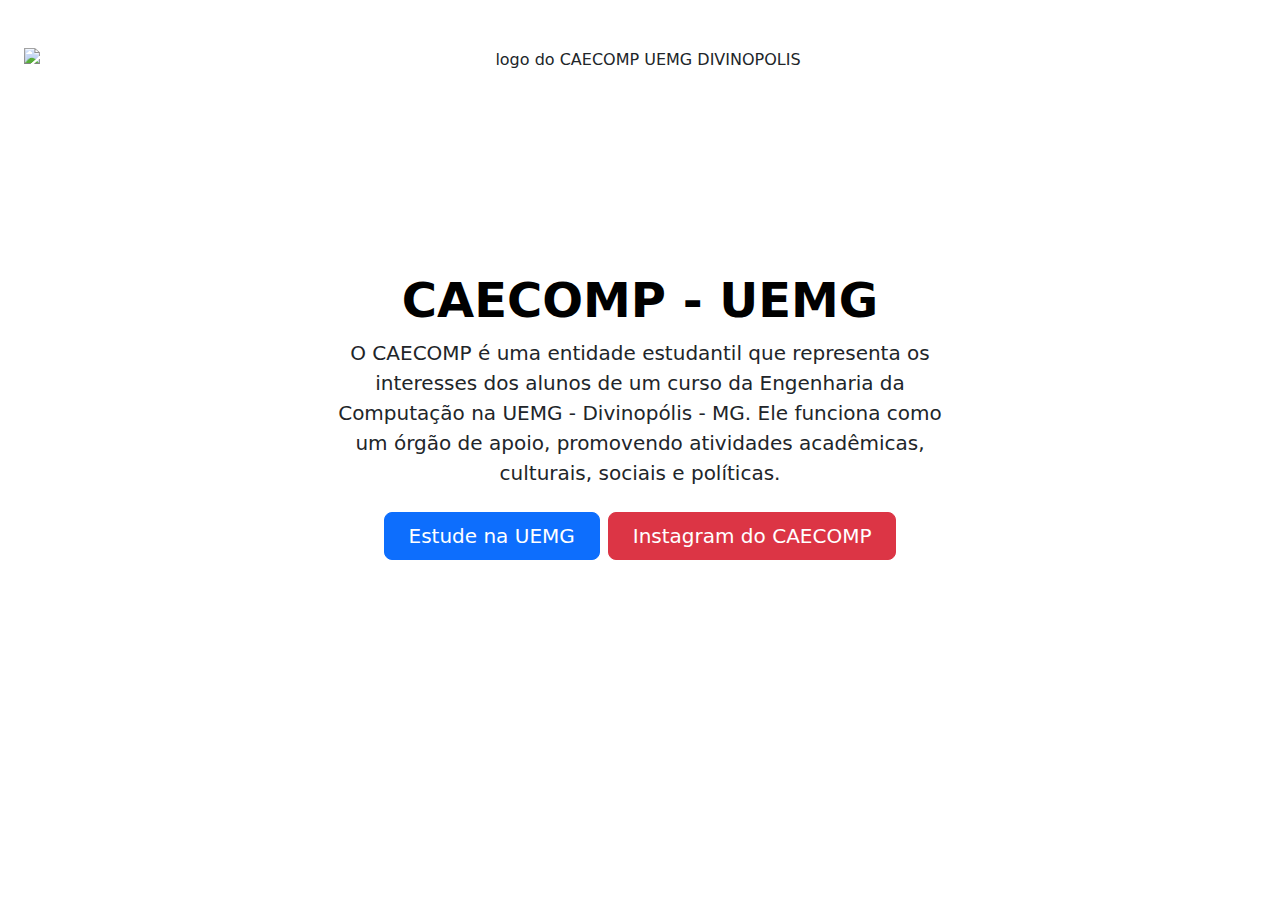
==== index.html @ ae92538a "Update index.html" ====
<!doctype html>
<html lang="pt-BR">
<head>
    <link href="https://cdn.jsdelivr.net/npm/bootstrap@5.3.3/dist/css/bootstrap.min.css" rel="stylesheet" integrity="sha384-QWTKZyjpPEjISv5WaRU9OFeRpok6YctnYmDr5pNlyT2bRjXh0JMhjY6hW+ALEwIH" crossorigin="anonymous">
    <meta charset="UTF-8">
    <meta name="viewport" content="width=device-width, initial-scale=1.0">
    
    <title>CAECOMP &#x265C; Centro Academico de Engenharia da Computação</title>
</head>
<body>

    <main>

        
        <div class="px-4 my-5 text-center">

            <img class="d-block mx-auto mb-4" src="/logo.svg" alt="logo do CAECOMP UEMG DIVINOPOLIS" height="200">

            <h1 class="display-5 fw-bold text-body-emphasis">CAECOMP - UEMG</h1>
            
            <div class="col-lg-6 mx-auto">
              <p class="lead mb-4">O CAECOMP é uma entidade estudantil que representa os interesses dos alunos de um curso da Engenharia da Computação na UEMG - Divinopólis - MG. Ele funciona como um órgão de apoio, promovendo atividades acadêmicas, culturais, sociais e políticas. </p>

              <div class="d-grid gap-2 d-sm-flex justify-content-sm-center">
                
                
                <a type="button" class="btn btn-primary btn-lg px-4 gap-3" href="https://www.uemg.br/graduacao/cursos2/course/engenharia-da-computacao" target="_blank">Estude na UEMG</a>

                <a type="button" class="btn btn-danger btn-lg px-4 gap-3" href="https://www.instagram.com/caecompuemg/" target="_blank">Instagram do CAECOMP</a>
               

              </div>

            </div>
          </div>
        

        
        
    </main>
    
</body>
</html>
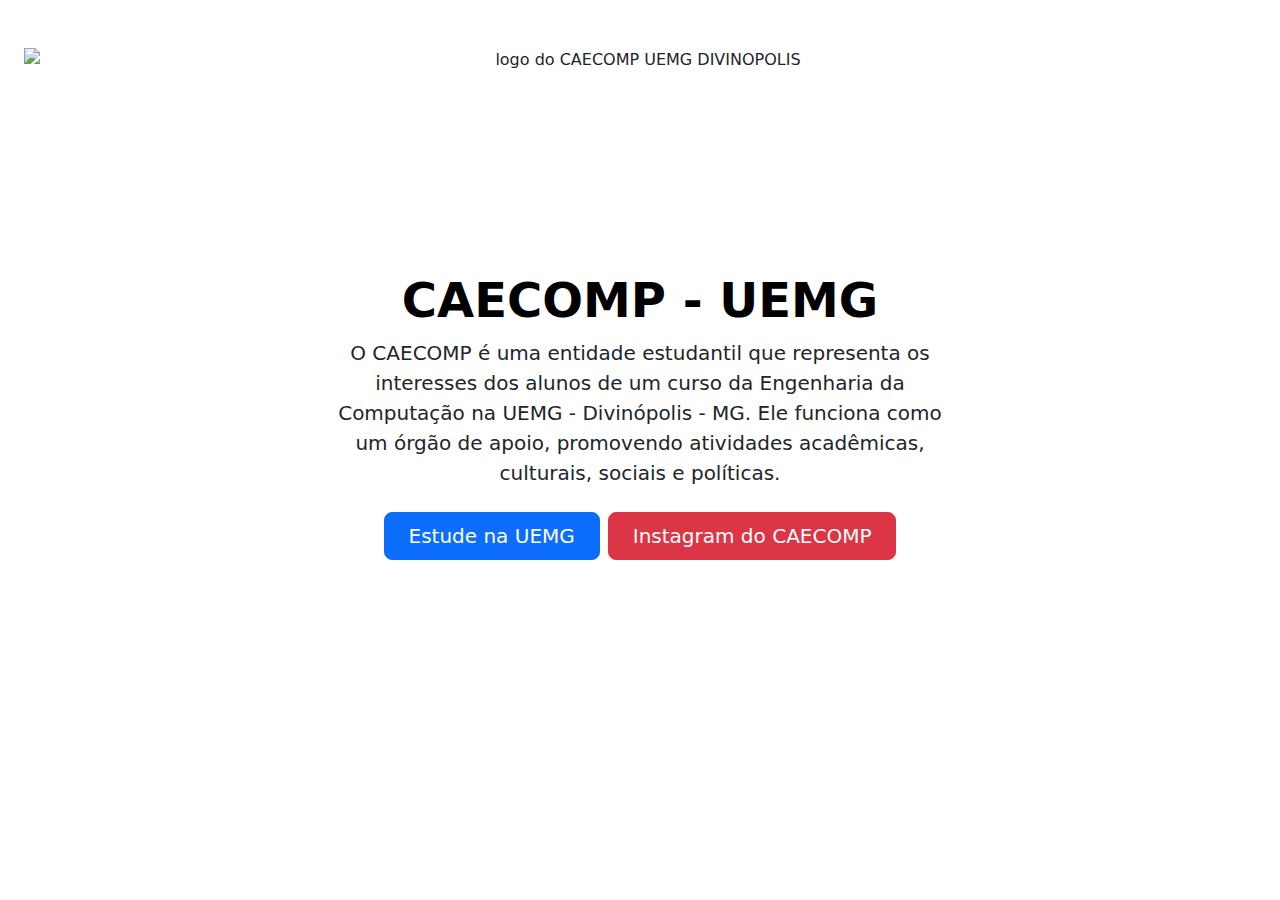
==== commit 52529efa: "Adição do OPENGRAPH" ====
--- a/index.html
+++ b/index.html
@@ -1,43 +1,75 @@
 <!doctype html>
 <html lang="pt-BR">
+
 <head>
+    <!-- BOOTSTRAP -->
     <link href="https://cdn.jsdelivr.net/npm/bootstrap@5.3.3/dist/css/bootstrap.min.css" rel="stylesheet" integrity="sha384-QWTKZyjpPEjISv5WaRU9OFeRpok6YctnYmDr5pNlyT2bRjXh0JMhjY6hW+ALEwIH" crossorigin="anonymous">
+
     <meta charset="UTF-8">
     <meta name="viewport" content="width=device-width, initial-scale=1.0">
-    
-    <title>CAECOMP &#x265C; Centro Academico de Engenharia da Computação</title>
+
+
+    <!-- HTML Meta Tags -->
+    <title>CAECOMP &#x265C; Centro Acadêmico de Engenharia da Computação</title>
+    <meta name="description" content="Entidade estudantil que representa os interesses dos alunos de um curso da Engenharia da Computação na UEMG - Divinópolis - MG. Apoiando, promovendo atividades acadêmicas, culturais, sociais e políticas.">
+
+    <!-- DETALHES DE COMPARTILHAMENTO -->
+    <!-- Facebook Meta Tags -->
+    <meta property="og:url" content="https://caecomp-uemg.vercel.app/">
+    <meta property="og:type" content="website">
+    <meta property="og:title" content="Centro Acadêmico de Engenharia da Computação - UEMG">
+    <meta property="og:description" content="Entidade estudantil que representa os interesses dos alunos de um curso da Engenharia da Computação na UEMG - Divinópolis - MG. Apoiando, promovendo atividades acadêmicas, culturais, sociais e políticas.">
+    <meta property="og:image" content="https://caecomp-uemg.vercel.app/logo.svg">
+
+    <!-- Twitter Meta Tags -->
+    <meta name="twitter:card" content="summary_large_image">
+    <meta property="twitter:domain" content="caecomp-uemg.vercel.app">
+    <meta property="twitter:url" content="https://caecomp-uemg.vercel.app/">
+    <meta name="twitter:title" content="Centro Acadêmico de Engenharia da Computação - UEMG">
+    <meta name="twitter:description" content="Entidade estudantil que representa os interesses dos alunos de um curso da Engenharia da Computação na UEMG - Divinópolis - MG. Apoiando, promovendo atividades acadêmicas, culturais, sociais e políticas.">
+    <meta name="twitter:image" content="https://caecomp-uemg.vercel.app/logo.svg">
+    <!-- DETALHES DE COMPARTILHAMENTO -->
+
+
 </head>
+
 <body>
 
     <main>
 
-        
+
         <div class="px-4 my-5 text-center">
 
-            <img class="d-block mx-auto mb-4" src="/logo.svg" alt="logo do CAECOMP UEMG DIVINOPOLIS" height="200">
+            <img class="d-block mx-auto mb-4" src="https://caecomp-uemg.vercel.app/logo.svg" alt="logo do CAECOMP UEMG DIVINOPOLIS" height="200">
 
             <h1 class="display-5 fw-bold text-body-emphasis">CAECOMP - UEMG</h1>
-            
+
             <div class="col-lg-6 mx-auto">
-              <p class="lead mb-4">O CAECOMP é uma entidade estudantil que representa os interesses dos alunos de um curso da Engenharia da Computação na UEMG - Divinopólis - MG. Ele funciona como um órgão de apoio, promovendo atividades acadêmicas, culturais, sociais e políticas. </p>
+                <p class="lead mb-4">O CAECOMP é uma entidade estudantil que representa os interesses dos alunos de um
+                    curso da Engenharia da Computação na UEMG - Divinópolis - MG. Ele funciona como um órgão de apoio,
+                    promovendo atividades acadêmicas, culturais, sociais e políticas.</p>
 
-              <div class="d-grid gap-2 d-sm-flex justify-content-sm-center">
-                
-                
-                <a type="button" class="btn btn-primary btn-lg px-4 gap-3" href="https://www.uemg.br/graduacao/cursos2/course/engenharia-da-computacao" target="_blank">Estude na UEMG</a>
+                <div class="d-grid gap-2 d-sm-flex justify-content-sm-center">
 
-                <a type="button" class="btn btn-danger btn-lg px-4 gap-3" href="https://www.instagram.com/caecompuemg/" target="_blank">Instagram do CAECOMP</a>
-               
 
-              </div>
+                    <a type="button" class="btn btn-primary btn-lg px-4 gap-3"
+                        href="https://www.uemg.br/graduacao/cursos2/course/engenharia-da-computacao"
+                        target="_blank">Estude na UEMG</a>
+
+                    <a type="button" class="btn btn-danger btn-lg px-4 gap-3"
+                        href="https://www.instagram.com/caecompuemg/" target="_blank">Instagram do CAECOMP</a>
+
+
+                </div>
 
             </div>
-          </div>
-        
+        </div>
 
-        
-        
+
+
+
     </main>
-    
+
 </body>
+
 </html>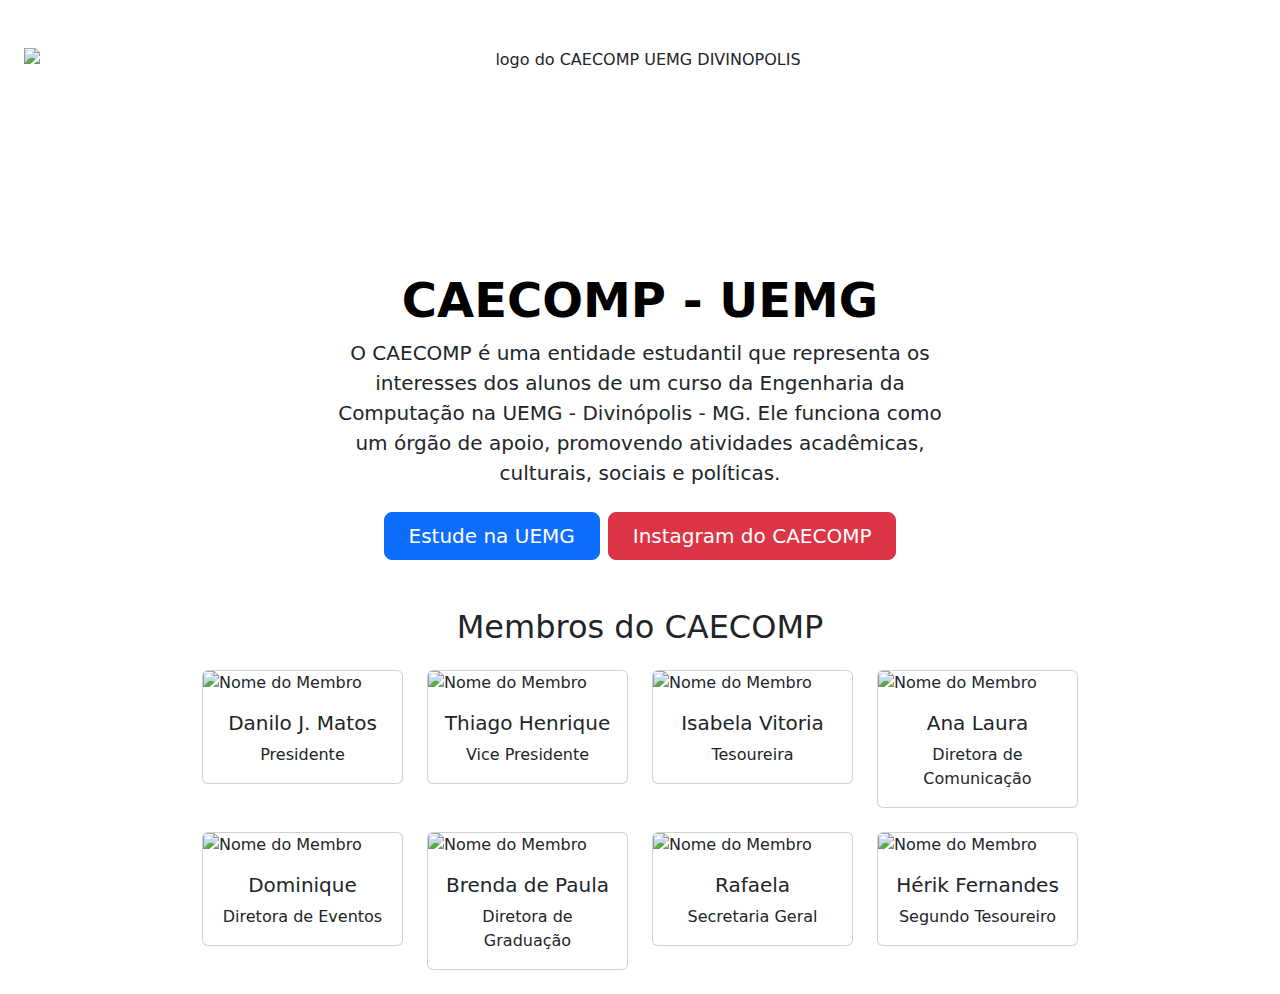
==== commit 44af1311: "update cargos" ====
--- a/index.html
+++ b/index.html
@@ -19,7 +19,7 @@
     <meta property="og:type" content="website">
     <meta property="og:title" content="Centro Acadêmico de Engenharia da Computação - UEMG">
     <meta property="og:description" content="Entidade estudantil que representa os interesses dos alunos de um curso da Engenharia da Computação na UEMG - Divinópolis - MG. Apoiando, promovendo atividades acadêmicas, culturais, sociais e políticas.">
-    <meta property="og:image" content="https://caecomp-uemg.vercel.app/logo.svg">
+    <meta property="og:image" content="https://caecomp-uemg.vercel.app/capa-caecomp.png">
 
     <!-- Twitter Meta Tags -->
     <meta name="twitter:card" content="summary_large_image">
@@ -27,7 +27,7 @@
     <meta property="twitter:url" content="https://caecomp-uemg.vercel.app/">
     <meta name="twitter:title" content="Centro Acadêmico de Engenharia da Computação - UEMG">
     <meta name="twitter:description" content="Entidade estudantil que representa os interesses dos alunos de um curso da Engenharia da Computação na UEMG - Divinópolis - MG. Apoiando, promovendo atividades acadêmicas, culturais, sociais e políticas.">
-    <meta name="twitter:image" content="https://caecomp-uemg.vercel.app/logo.svg">
+    <meta name="twitter:image" content="https://caecomp-uemg.vercel.app/capa-caecomp.png">
     <!-- DETALHES DE COMPARTILHAMENTO -->
 
 
@@ -40,7 +40,7 @@
 
         <div class="px-4 my-5 text-center">
 
-            <img class="d-block mx-auto mb-4" src="https://caecomp-uemg.vercel.app/logo.svg" alt="logo do CAECOMP UEMG DIVINOPOLIS" height="200">
+            <img class="d-block mx-auto mb-4" src="https://caecomp-uemg.vercel.app/logo-caecomp.svg" alt="logo do CAECOMP UEMG DIVINOPOLIS" height="200">
 
             <h1 class="display-5 fw-bold text-body-emphasis">CAECOMP - UEMG</h1>
 
@@ -68,6 +68,113 @@
 
 
 
+        <div class="container-sm mt-4" style="max-width: 900px;">
+            <h2 class="text-center mb-4">Membros do CAECOMP</h2>
+            <div class="row">
+
+              <!-- Card 1 -->
+              <div class="col-6 col-sm-6 col-md-3 mb-4">
+                <div class="card">
+                  <img src="https://media.licdn.com/dms/image/v2/D4D03AQH-S8QEaX2y1g/profile-displayphoto-shrink_200_200/profile-displayphoto-shrink_200_200/0/1727432524709?e=1733961600&v=beta&t=lIL_8CLACxk3hi-I7RfabXLP8IPBswL84F1_BBLj-RY" class="card-img-top" alt="Nome do Membro">
+                  <div class="card-body text-center">
+                    <h5 class="card-title">Danilo J. Matos</h5>
+                    <p class="card-text">Presidente</p>
+                  </div>
+                </div>
+              </div>
+          
+              <!-- Card 2 -->
+              <div class="col-6 col-sm-6 col-md-3 mb-4">
+                <div class="card">
+                  <img src="https://via.placeholder.com/150" class="card-img-top" alt="Nome do Membro">
+                  <div class="card-body text-center">
+                    <h5 class="card-title">Thiago Henrique</h5>
+                    <p class="card-text">Vice Presidente</p>
+                  </div>
+                </div>
+              </div>
+          
+              <!-- Card 3 -->
+              <div class="col-6 col-sm-6 col-md-3 mb-4">
+                <div class="card">
+                  <img src="https://via.placeholder.com/150" class="card-img-top" alt="Nome do Membro">
+                  <div class="card-body text-center">
+                    <h5 class="card-title">Isabela Vitoria</h5>
+                    <p class="card-text">Tesoureira</p>
+                  </div>
+                </div>
+              </div>
+
+              <!-- Card 4 -->
+              <div class="col-6 col-sm-6 col-md-3 mb-4">
+                <div class="card">
+                  <img src="https://via.placeholder.com/150" class="card-img-top" alt="Nome do Membro">
+                  <div class="card-body text-center">
+                    <h5 class="card-title">Ana Laura</h5>
+                    <p class="card-text">Diretora de Comunicação</p>
+                  </div>
+                </div>
+              </div>
+
+              <!-- Card 5 -->
+              <div class="col-6 col-sm-6 col-md-3 mb-4">
+                <div class="card">
+                  <img src="https://via.placeholder.com/150" class="card-img-top" alt="Nome do Membro">
+                  <div class="card-body text-center">
+                    <h5 class="card-title">Dominique</h5>
+                    <p class="card-text">Diretora de Eventos</p>
+                  </div>
+                </div>
+              </div>
+
+              <!-- Card 6 -->
+              <div class="col-6 col-sm-6 col-md-3 mb-4">
+                <div class="card">
+                  <img src="https://via.placeholder.com/150" class="card-img-top" alt="Nome do Membro">
+                  <div class="card-body text-center">
+                    <h5 class="card-title">Brenda de Paula</h5>
+                    <p class="card-text">Diretora de Graduação</p>
+                  </div>
+                </div>
+              </div>
+
+              <!-- Card 7 -->
+              <div class="col-6 col-sm-6 col-md-3 mb-4">
+                <div class="card">
+                  <img src="https://via.placeholder.com/150" class="card-img-top" alt="Nome do Membro">
+                  <div class="card-body text-center">
+                    <h5 class="card-title">Rafaela </h5>
+                    <p class="card-text">Secretaria Geral</p>
+                  </div>
+                </div>
+              </div>
+
+              <!-- Card 8 -->
+              <div class="col-6 col-sm-6 col-md-3 mb-4">
+                <div class="card">
+                  <img src="https://via.placeholder.com/150" class="card-img-top" alt="Nome do Membro">
+                  <div class="card-body text-center">
+                    <h5 class="card-title">Hérik Fernandes</h5>
+                    <p class="card-text">Segundo Tesoureiro</p>
+                  </div>
+                </div>
+              </div>
+
+              
+          
+            </div>
+          </div>
+          
+          
+
+    
+  </div>
+</div>
+
+
+
+
+
     </main>
 
 </body>
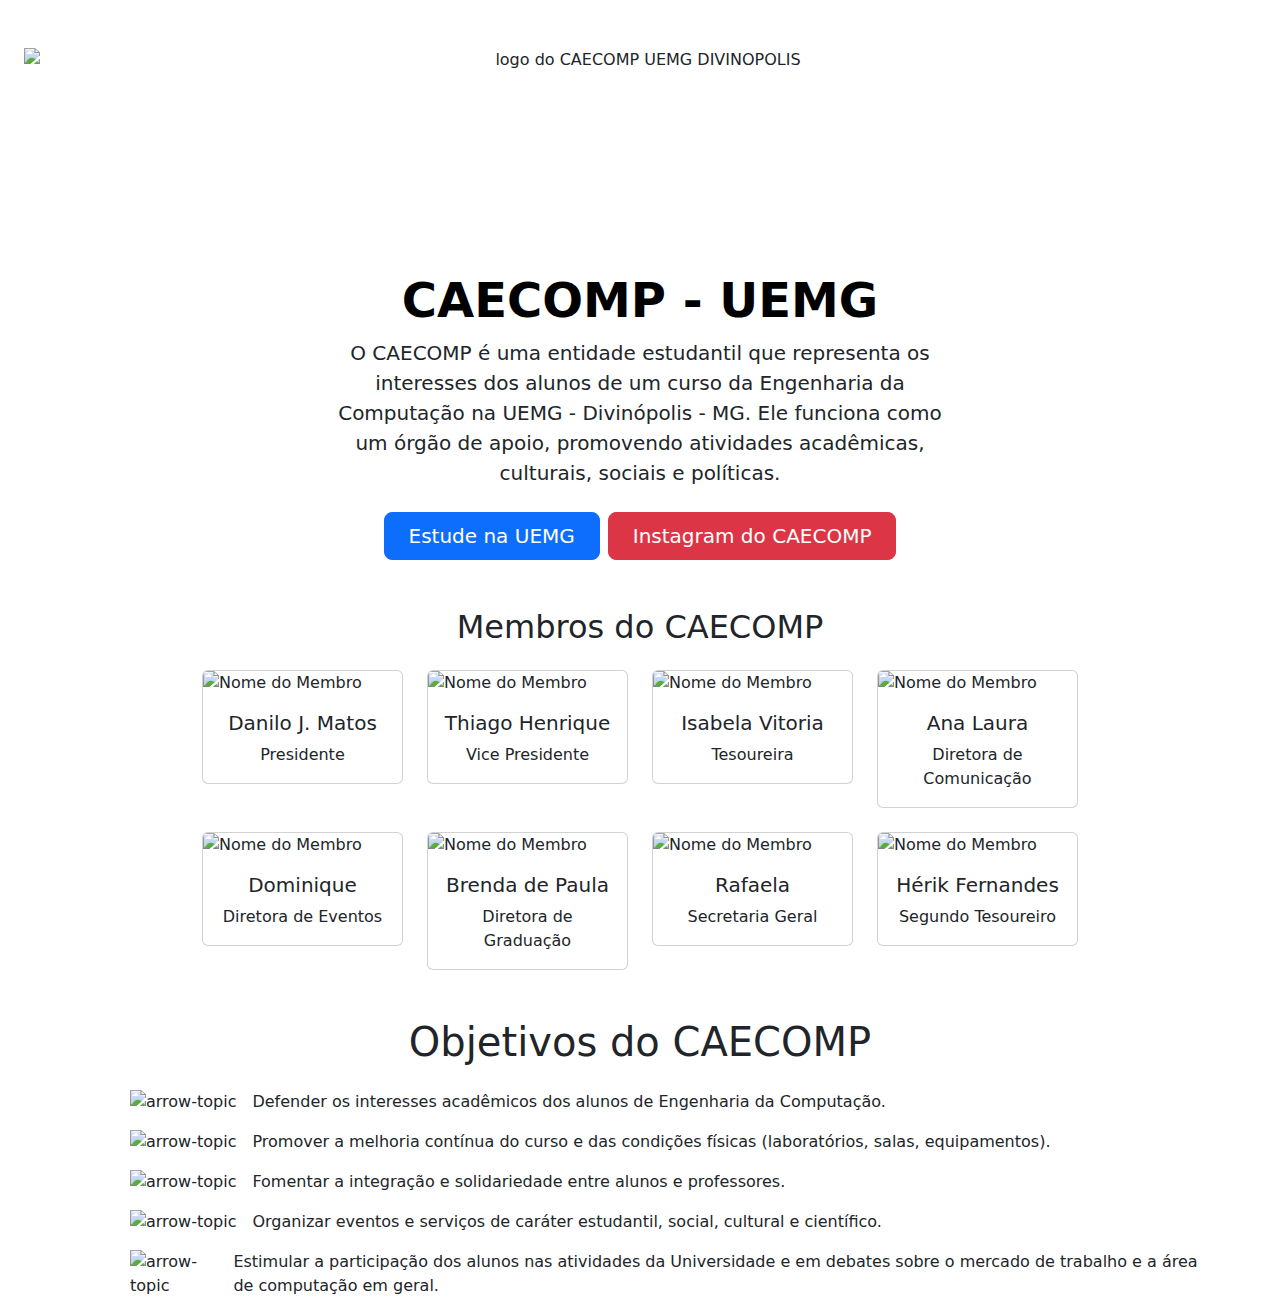
==== commit 1c8e716a: "Update index.html" ====
--- a/index.html
+++ b/index.html
@@ -19,7 +19,7 @@
     <meta property="og:type" content="website">
     <meta property="og:title" content="Centro Acadêmico de Engenharia da Computação - UEMG">
     <meta property="og:description" content="Entidade estudantil que representa os interesses dos alunos de um curso da Engenharia da Computação na UEMG - Divinópolis - MG. Apoiando, promovendo atividades acadêmicas, culturais, sociais e políticas.">
-    <meta property="og:image" content="https://caecomp-uemg.vercel.app/capa-caecomp.png">
+    <meta property="og:image" content="https://caecomp-uemg.vercel.app/images/capa-caecomp.png">
 
     <!-- Twitter Meta Tags -->
     <meta name="twitter:card" content="summary_large_image">
@@ -27,7 +27,7 @@
     <meta property="twitter:url" content="https://caecomp-uemg.vercel.app/">
     <meta name="twitter:title" content="Centro Acadêmico de Engenharia da Computação - UEMG">
     <meta name="twitter:description" content="Entidade estudantil que representa os interesses dos alunos de um curso da Engenharia da Computação na UEMG - Divinópolis - MG. Apoiando, promovendo atividades acadêmicas, culturais, sociais e políticas.">
-    <meta name="twitter:image" content="https://caecomp-uemg.vercel.app/capa-caecomp.png">
+    <meta name="twitter:image" content="https://caecomp-uemg.vercel.app/images/capa-caecomp.png">
     <!-- DETALHES DE COMPARTILHAMENTO -->
 
 
@@ -37,10 +37,13 @@
 
     <main>
 
+                <!-- DANILO -->
+
+
 
         <div class="px-4 my-5 text-center">
 
-            <img class="d-block mx-auto mb-4" src="https://caecomp-uemg.vercel.app/logo-caecomp.svg" alt="logo do CAECOMP UEMG DIVINOPOLIS" height="200">
+            <img class="d-block mx-auto mb-4" src="https://caecomp-uemg.vercel.app/images/logo-caecomp.svg" alt="logo do CAECOMP UEMG DIVINOPOLIS" height="200">
 
             <h1 class="display-5 fw-bold text-body-emphasis">CAECOMP - UEMG</h1>
 
@@ -164,14 +167,48 @@
           
             </div>
           </div>
-          
-          
-
-    
-  </div>
-</div>
-
-
+
+          
+          
+
+
+          <!-- ISABELA -->
+
+          <div class="container-sm mt-4">
+            <h1 class="text-center">Objetivos do CAECOMP</h1>
+
+            <div class="d-flex flex-column mt-4 ms-5">
+
+              <div class="topic d-flex align-items-center justify-content-left mb-3">
+                <img src="images/arrow-icon.svg" alt="arrow-topic">
+                <p class="mb-0 ms-3">Defender os interesses acadêmicos dos alunos de Engenharia da Computação.</p>
+              </div>
+
+              <div class="topic d-flex align-items-center justify-content-left mb-3">
+                <img src="images/arrow-icon.svg" alt="arrow-topic">
+                <p class="mb-0 ms-3">Promover a melhoria contínua do curso e das condições físicas (laboratórios, salas, equipamentos).</p>
+              </div>
+
+              <div class="topic d-flex align-items-center justify-content-left mb-3">
+                <img src="images/arrow-icon.svg" alt="arrow-topic">
+                <p class="mb-0 ms-3">Fomentar a integração e solidariedade entre alunos e professores.</p>
+              </div>
+
+              <div class="topic d-flex align-items-center justify-content-left mb-3">
+                <img src="images/arrow-icon.svg" alt="arrow-topic">
+                <p class="mb-0 ms-3">Organizar eventos e serviços de caráter estudantil, social, cultural e científico.</p>
+              </div>
+
+              <div class="topic d-flex align-items-center justify-content-left">
+                <img src="images/arrow-icon.svg " alt="arrow-topic">
+                <p class="mb-0 ms-3">Estimular a participação dos alunos nas atividades da Universidade e em debates sobre o mercado de trabalho e a área de computação em geral.</p>
+              </div>
+
+                
+            </div>
+
+
+          </div>
 
 
 
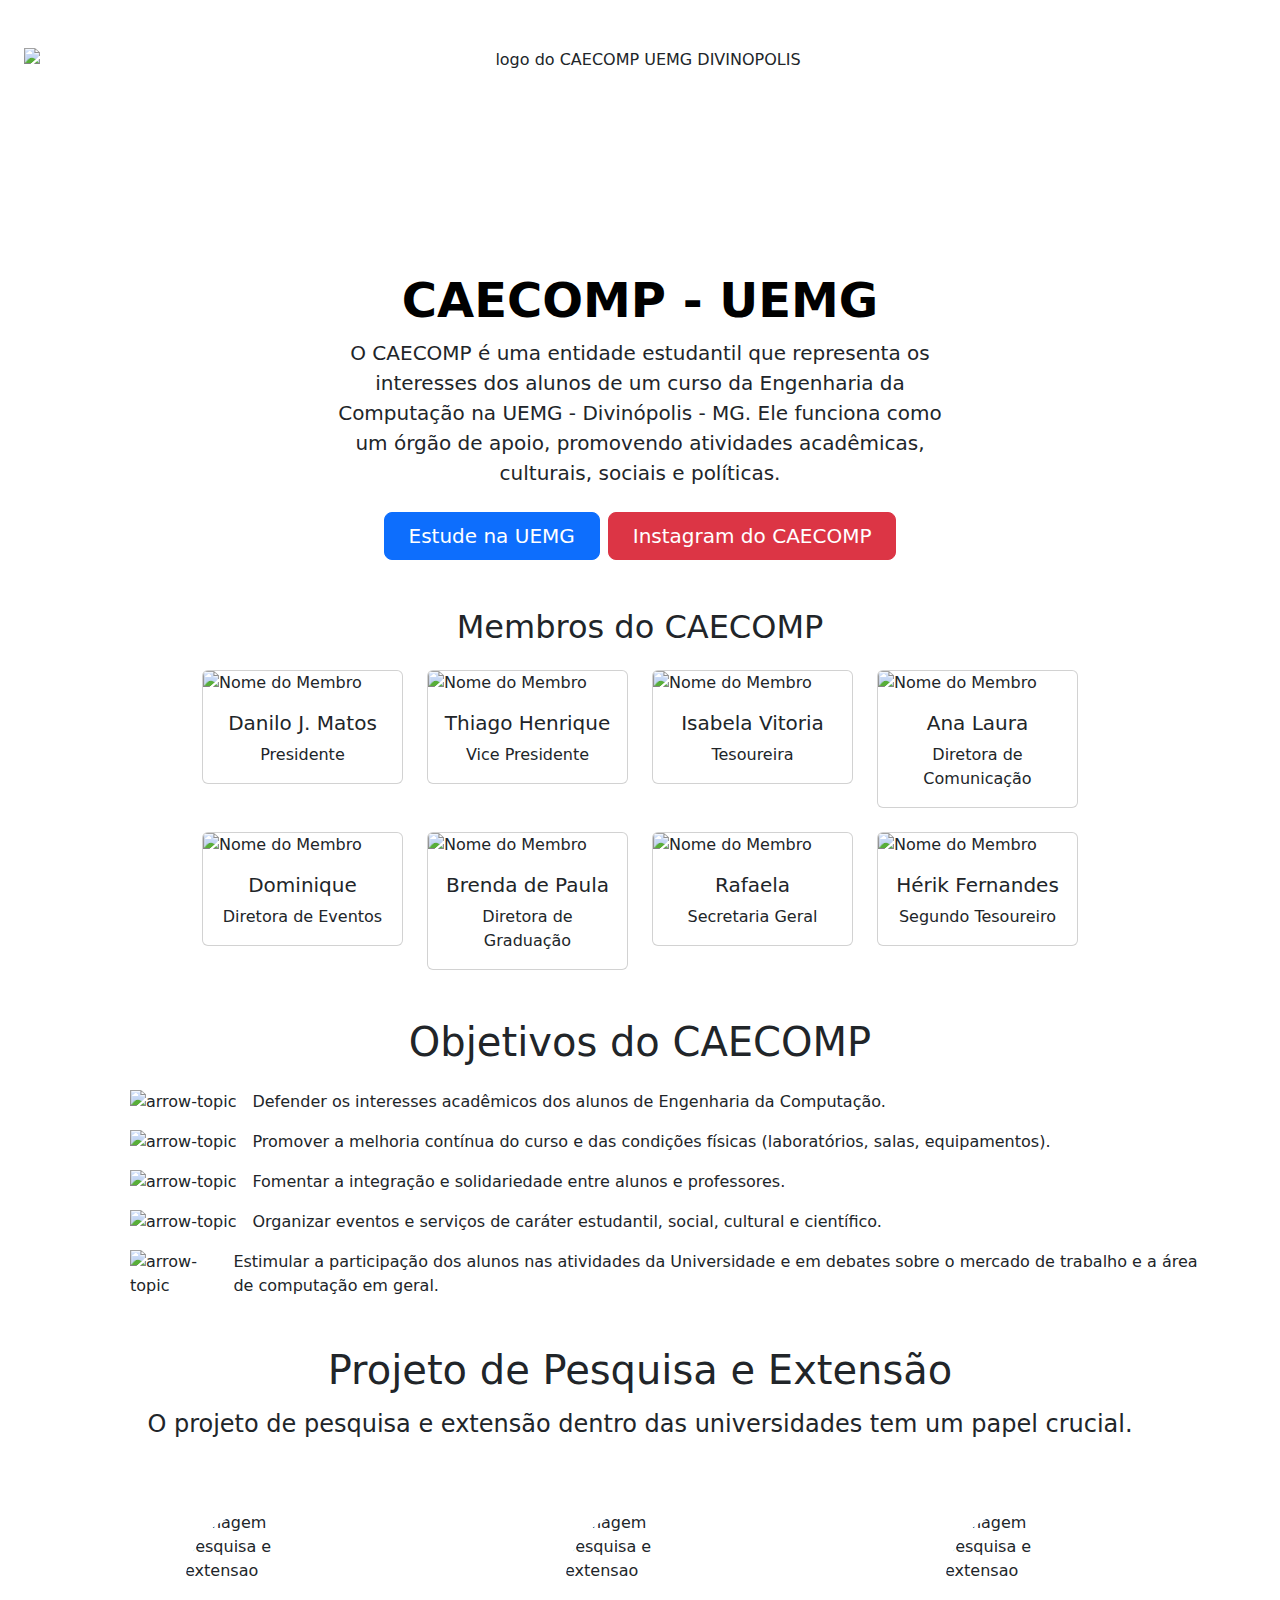
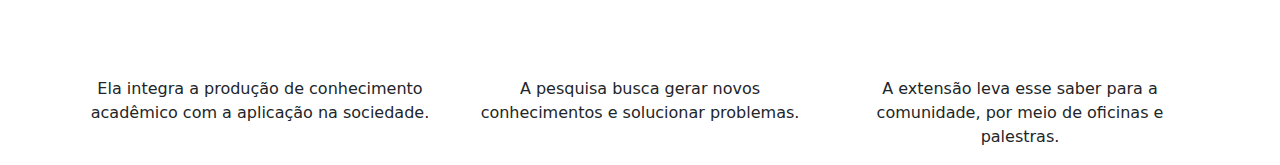
==== commit 63246adb: "Adicionada secao de projeto de pesquisa" ====
--- a/index.html
+++ b/index.html
@@ -174,7 +174,7 @@
 
           <!-- ISABELA -->
 
-          <div class="container-sm mt-4">
+          <div class="container-sm mt-4 objectives">
             <h1 class="text-center">Objetivos do CAECOMP</h1>
 
             <div class="d-flex flex-column mt-4 ms-5">
@@ -207,9 +207,39 @@
                 
             </div>
 
-
           </div>
 
+          <div class="container-sm mt-5">
+            <h1 class="text-center">Projeto de Pesquisa e Extensão</h1>
+            <h2 class="text-center fs-4 fw-normal mt-3">O projeto de pesquisa e extensão dentro das universidades tem um papel crucial.</h2>
+
+            <div class="row mt-4">
+              <!-- card 1 -->
+              <div class="col-12 col-sm-12 col-md-4 mt-5">
+                <div class="card-pesquisa d-flex flex-column align-items-center">
+                  <img src="https://via.placeholder.com/150" class="rounded-circle" style="width: 150px; height: 150px;" alt="imagem pesquisa e extensao">
+                  <p class="text-center mt-3">Ela integra a produção de conhecimento acadêmico com a aplicação na sociedade.</p>
+                </div>
+              </div>
+              <!-- card 2 -->
+              <div class="col-12 col-sm-12 col-md-4 mt-5">
+                <div class="card-pesquisa d-flex flex-column align-items-center">
+                  <img src="https://via.placeholder.com/150" class="rounded-circle" style="width: 150px; height: 150px;" alt="imagem pesquisa e extensao">
+                  <p class="text-center mt-3">A pesquisa busca gerar novos conhecimentos e solucionar problemas.</p>
+                </div>
+              </div>
+              <!-- card 3 -->
+              <div class="col-12 col-sm-12 col-md-4 mt-5">
+                <div class="card-pesquisa d-flex flex-column align-items-center">
+                  <img src="https://via.placeholder.com/150" class="rounded-circle" style="width: 150px; height: 150px;" alt="imagem pesquisa e extensao">
+                  <p class="text-center mt-3">A extensão leva esse saber para a comunidade, por meio de oficinas e palestras.</p>
+                </div>
+              </div>
+              
+            </div>
+            
+          </div>
+
 
 
     </main>
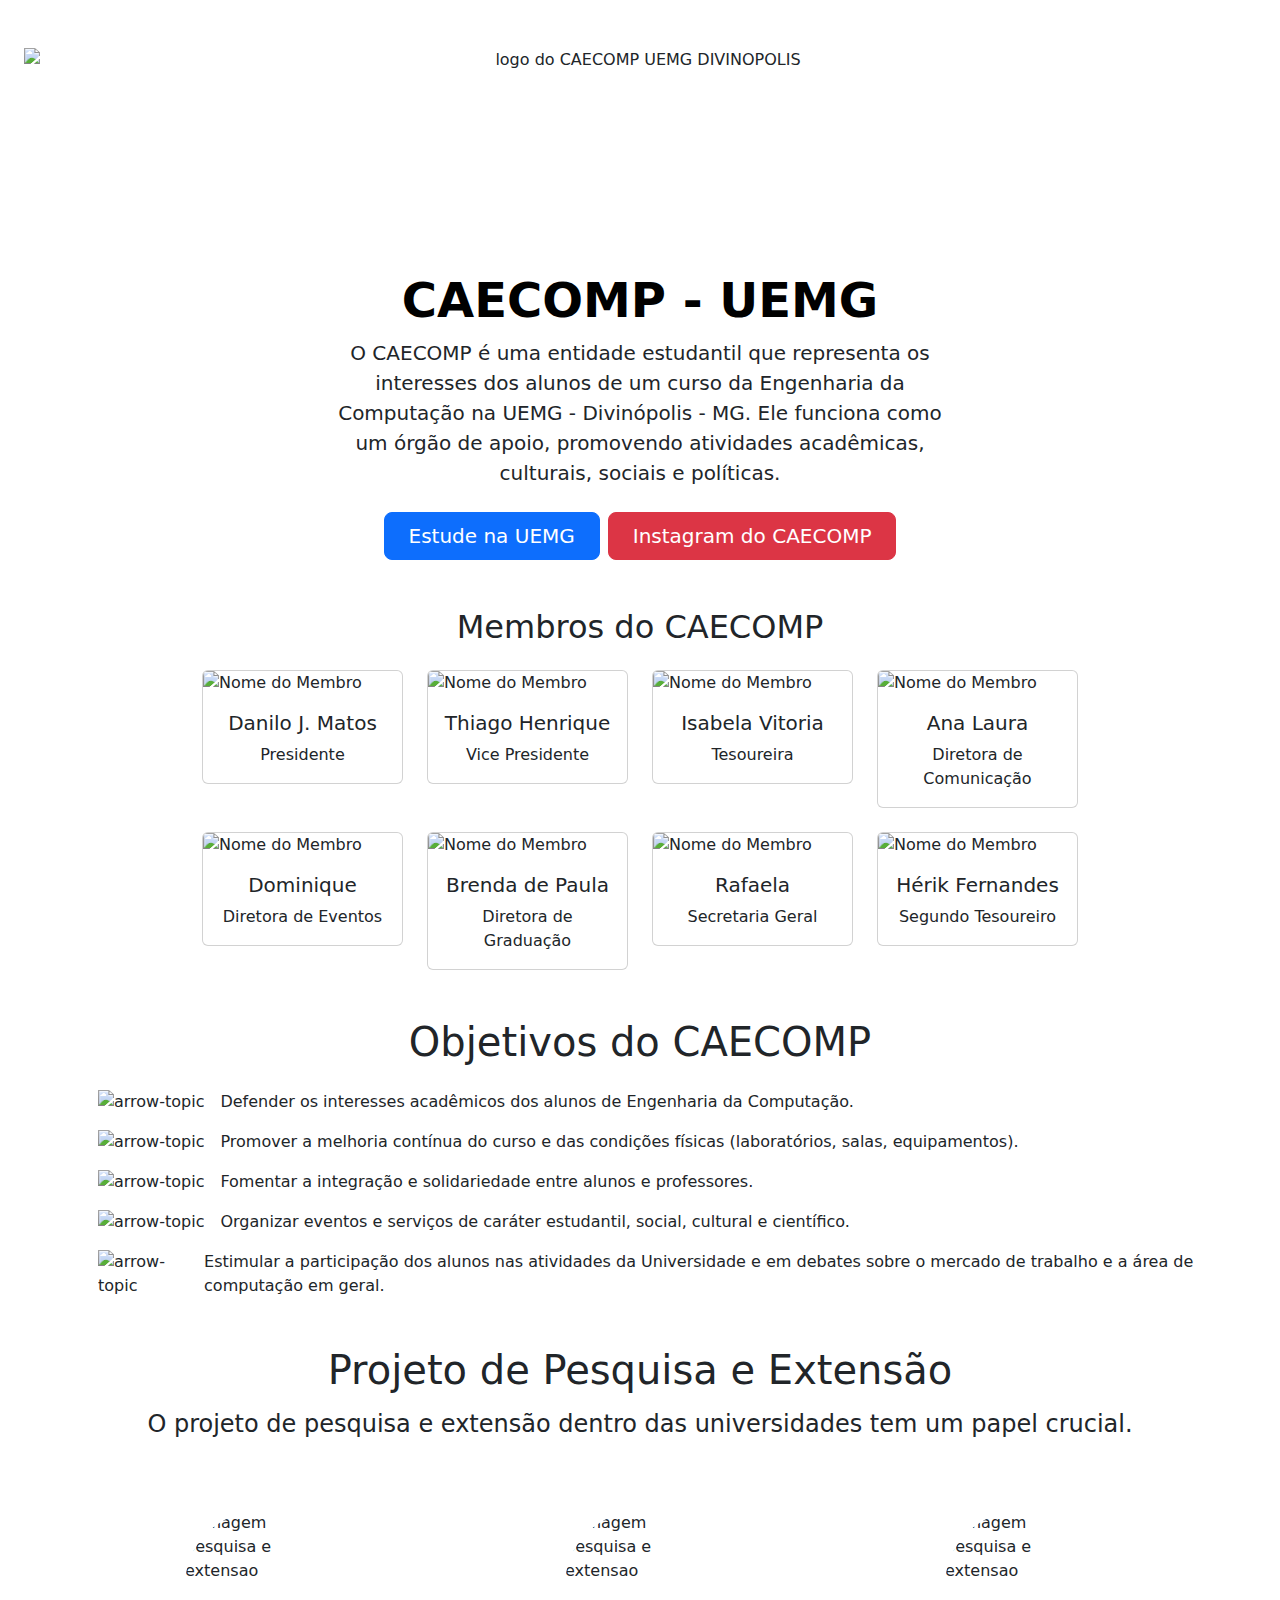
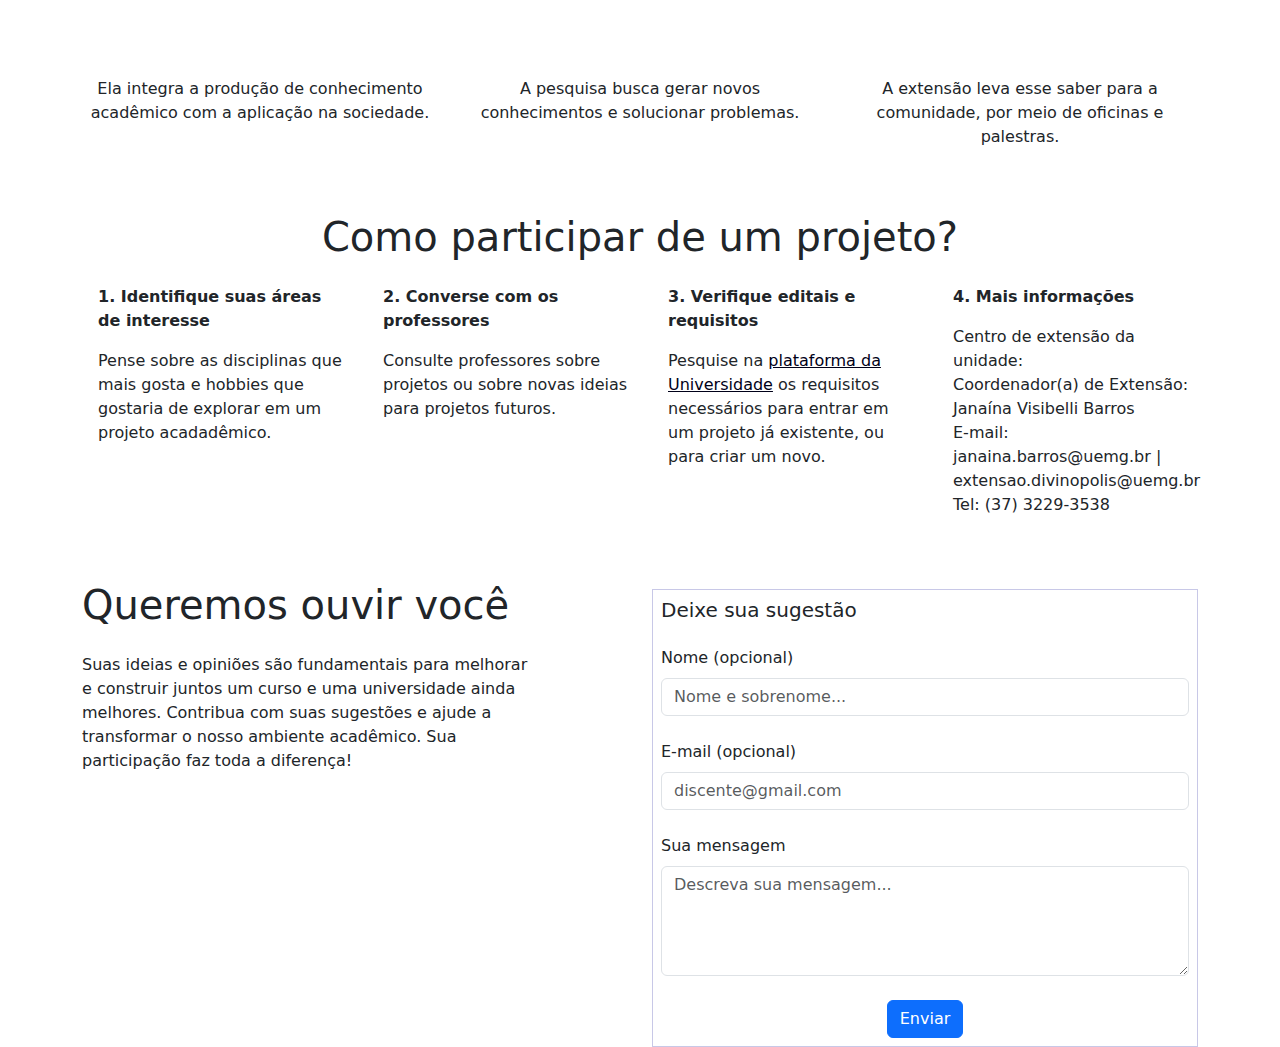
==== commit 5c24083e: "Adiciona formulário para sugestões" ====
--- a/index.html
+++ b/index.html
@@ -78,7 +78,7 @@
               <!-- Card 1 -->
               <div class="col-6 col-sm-6 col-md-3 mb-4">
                 <div class="card">
-                  <img src="https://media.licdn.com/dms/image/v2/D4D03AQH-S8QEaX2y1g/profile-displayphoto-shrink_200_200/profile-displayphoto-shrink_200_200/0/1727432524709?e=1733961600&v=beta&t=lIL_8CLACxk3hi-I7RfabXLP8IPBswL84F1_BBLj-RY" class="card-img-top" alt="Nome do Membro">
+                  <img src="https://via.placeholder.com/150" class="card-img-top" alt="Nome do Membro">
                   <div class="card-body text-center">
                     <h5 class="card-title">Danilo J. Matos</h5>
                     <p class="card-text">Presidente</p>
@@ -177,7 +177,7 @@
           <div class="container-sm mt-4 objectives">
             <h1 class="text-center">Objetivos do CAECOMP</h1>
 
-            <div class="d-flex flex-column mt-4 ms-5">
+            <div class="d-flex flex-column mt-4 ms-3">
 
               <div class="topic d-flex align-items-center justify-content-left mb-3">
                 <img src="images/arrow-icon.svg" alt="arrow-topic">
@@ -240,6 +240,82 @@
             
           </div>
 
+          <div class="container-sm mt-5">
+            <h1 class="text-center">Como participar de um projeto?</h1>
+
+            <div class="row mt-4">
+              <div class="col-12 col-sm-12 col-md-3">
+                <div class="card-participar d-flex flex-column justify-content-sm-center">
+                    <p class="ms-3 fw-bold left">1. Identifique suas áreas de interesse</p>
+                    <p class="ms-3 left">Pense sobre as disciplinas que mais gosta e hobbies que gostaria de explorar em um projeto acadadêmico.</p>
+                </div>
+              </div>
+
+
+                 <div class="col-12 col-sm-12 col-md-3">
+                    <div class="card-participar d-flex flex-column justify-content-sm-center">
+                        <p class="ms-3 fw-bold left">2. Converse com os professores</p>
+                        <p class="ms-3 left">Consulte professores sobre projetos ou sobre novas ideias para projetos futuros.</p>
+                    </div>
+                </div>
+
+                <div class="col-12 col-sm-12 col-md-3">
+                    <div class="card-participar d-flex flex-column justify-content-sm-center">
+                        <p class="ms-3 fw-bold left">3. Verifique editais e requisitos</p>
+                        <p class="ms-3 left">Pesquise na <a href="https://www.uemg.br/divinopolis" target="_blank" style="color: #000018;">plataforma da Universidade</a> os requisitos necessários para entrar em um projeto já existente, ou para criar um novo.</p>
+                    </div>
+                </div>
+
+                <div class="col-12 col-sm-12 col-md-3">
+                    <div class="card-participar d-flex flex-column justify-content-sm-center">
+                        <p class="ms-3 fw-bold left">4. Mais informações</p>
+                        <p class="ms-3 left">Centro de extensão da unidade: <br>
+                            Coordenador(a) de Extensão: Janaína Visibelli Barros <br>
+                            E-mail: janaina.barros@uemg.br | extensao.divinopolis@uemg.br<br>
+                            Tel: (37) 3229-3538
+                        </p>
+                    </div>
+                </div>
+              
+            </div> 
+
+          </div>
+
+          <div class="container-sm mt-5">
+            <div class="row">
+
+              <!-- text-part -->
+              <div class="col-12 col-md-6 col-sm-12">
+                <h1>Queremos ouvir você</h1>
+                <p class="mt-4" style="max-width: 450px;">Suas ideias e opiniões são fundamentais para melhorar e construir juntos um curso e uma universidade ainda melhores. Contribua com suas sugestões e ajude a transformar o nosso ambiente acadêmico. Sua participação faz toda a diferença!</p>
+              </div>
+
+              <!--form-part -->
+              <div class="col-12 col-md-6 col-sm-12">
+                <form style="border: solid 1px rgba(3, 3, 145, 0.219);" class="p-2 mt-2">
+                  <h5 class="mb-4">Deixe sua sugestão</h5>
+                  <div class="mb-4">
+                    <label for="nome" class="form-label">Nome (opcional)</label>
+                    <input type="text" class="form-control" id="nome" placeholder="Nome e sobrenome..." autocomplete="off">
+                  </div>
+              
+                  <div class="mb-4">
+                    <label for="email" class="form-label">E-mail (opcional)</label>
+                    <input type="email" class="form-control" id="email" placeholder="discente@gmail.com" autocomplete="off" >
+                  </div>
+              
+                  <div class="mb-4">
+                    <label class="form-label" for="message">Sua mensagem</label>
+                    <textarea class="form-control" id="message" rows="4" placeholder="Descreva sua mensagem..." autocomplete="off" ></textarea>
+                  </div>
+              
+                  <button type="submit" class="btn btn-primary d-flex align-items-center mx-auto"><span>Enviar</span></button>
+                </form>
+              </div>
+              
+            </div>           
+          </div>
+
 
 
     </main>
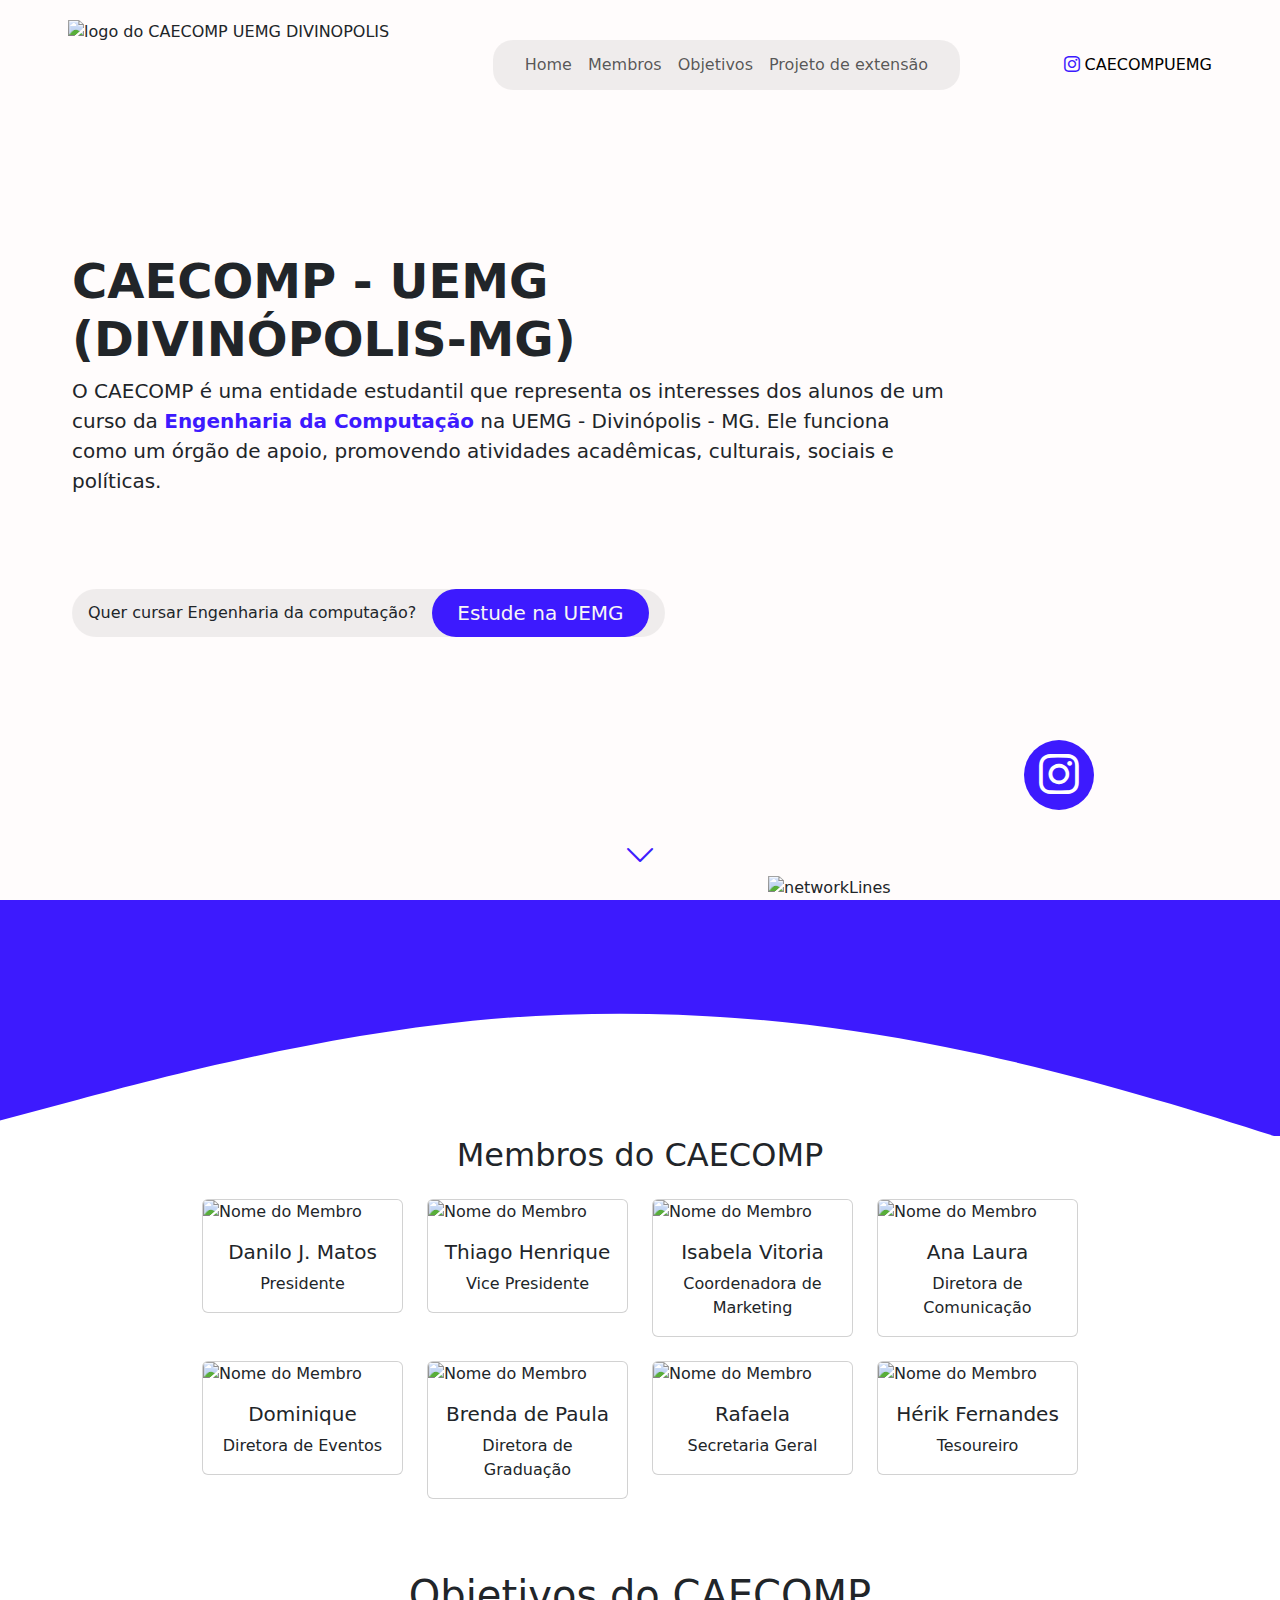
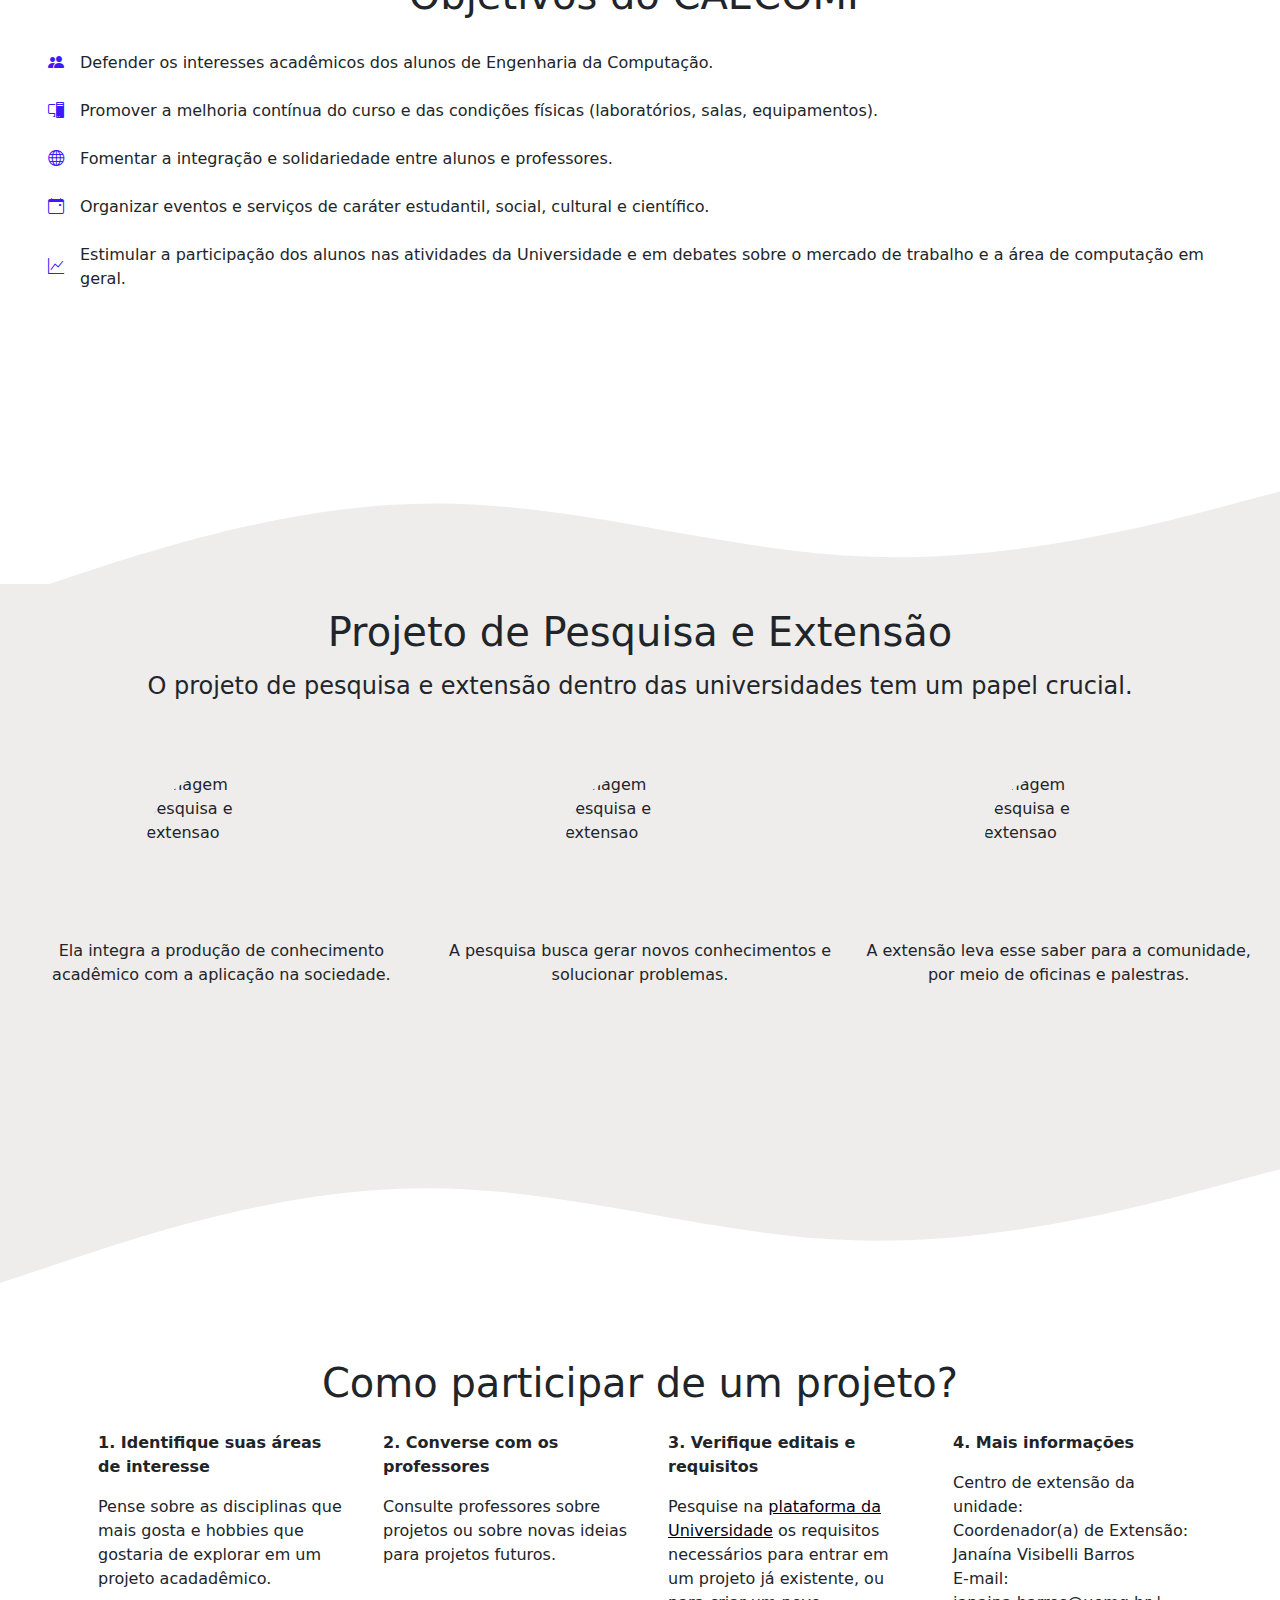
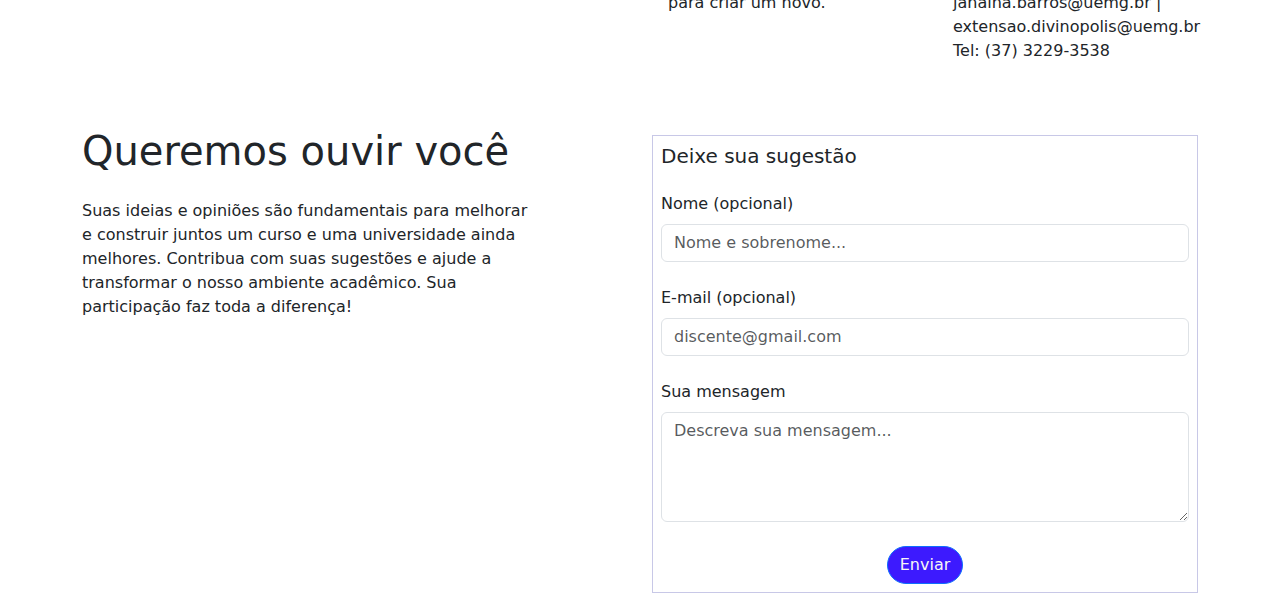
==== commit 7f4d4e66: "update desing home, membros, objetivos, projeto de pesquisa" ====
--- a/index.html
+++ b/index.html
@@ -4,6 +4,8 @@
 <head>
     <!-- BOOTSTRAP -->
     <link href="https://cdn.jsdelivr.net/npm/bootstrap@5.3.3/dist/css/bootstrap.min.css" rel="stylesheet" integrity="sha384-QWTKZyjpPEjISv5WaRU9OFeRpok6YctnYmDr5pNlyT2bRjXh0JMhjY6hW+ALEwIH" crossorigin="anonymous">
+    <link rel="stylesheet" href="https://cdn.jsdelivr.net/npm/bootstrap-icons@1.11.3/font/bootstrap-icons.min.css">
+
 
     <meta charset="UTF-8">
     <meta name="viewport" content="width=device-width, initial-scale=1.0">
@@ -31,54 +33,82 @@
     <!-- DETALHES DE COMPARTILHAMENTO -->
 
 
+    <!-- ESTILOS E SCRIPT -->
+    <link rel="stylesheet" href="index.css">
+    <!-- <script src="index.js"></script> -->
+     
+ 
+
+
 </head>
 
 <body>
-
     <main>
-
-                <!-- DANILO -->
-
-
-
-        <div class="px-4 my-5 text-center">
-
-            <img class="d-block mx-auto mb-4" src="https://caecomp-uemg.vercel.app/images/logo-caecomp.svg" alt="logo do CAECOMP UEMG DIVINOPOLIS" height="200">
-
-            <h1 class="display-5 fw-bold text-body-emphasis">CAECOMP - UEMG</h1>
-
-            <div class="col-lg-6 mx-auto">
-                <p class="lead mb-4">O CAECOMP é uma entidade estudantil que representa os interesses dos alunos de um
-                    curso da Engenharia da Computação na UEMG - Divinópolis - MG. Ele funciona como um órgão de apoio,
+      <img src="./images/parte-blush.png" alt="" class="img-blur">
+      <nav class="navbar navbar-expand-lg justify-content-between">
+        <img src="https://caecomp-uemg.vercel.app/images/logo-caecomp.svg" alt="logo do CAECOMP UEMG DIVINOPOLIS" height="90" class="logo ms-sm-5">
+        <button class="navbar-toggler" type="button" data-toggle="collapse" data-target="#conteudoNavbarSuportado" aria-controls="conteudoNavbarSuportado" aria-expanded="false" aria-label="Alterna navegação">
+            <span class="navbar-toggler-icon"></span>
+        </button>
+        <div class="collapse navbar-collapse justify-content-center p-2" id="conteudoNavbarSuportado">
+            <ul class="navbar-nav px-4">
+                <li class="nav-item active">
+                    <a class="nav-link" href="#home">Home</a>
+                </li>
+                <li class="nav-item">
+                    <a class="nav-link" href="#membros">Membros</a>
+                </li>
+                <li class="nav-item">
+                    <a class="nav-link" href="#objetivos">Objetivos</a>
+                </li>
+                <li class="nav-item">
+                    <a class="nav-link" href="#projetos-extensao">Projeto de extensão</a>
+                </li>
+            </ul>
+        </div>
+        <a href="https://www.instagram.com/caecompuemg/" target="_blank" class="btn-instagram d-none d-lg-block me-sm-5"> <i class="bi bi-instagram"></i>CAECOMPUEMG</a>
+    </nav>
+    
+                
+
+        
+      <!-- DANILO -->
+        <div class=" container-full px-4 my-4 text-left">
+
+            <div class="col-lg-9 container-content-home" id="home">
+                <h1 class="display-5 fw-bold  ms-sm-5">CAECOMP - UEMG (DIVINÓPOLIS-MG) </h1>
+                <p class="lead ms-sm-5">O CAECOMP é uma entidade estudantil que representa os interesses dos alunos de um
+                    curso da  <span class="color-span fw-bold">Engenharia da Computação</span> na UEMG - Divinópolis - MG. Ele funciona como um órgão de apoio,
                     promovendo atividades acadêmicas, culturais, sociais e políticas.</p>
 
-                <div class="d-grid gap-2 d-sm-flex justify-content-sm-center">
-
-
-                    <a type="button" class="btn btn-primary btn-lg px-4 gap-3"
+                    <div class="container-button d-flex justify-content-center align-items-center px-3 ms-sm-5">
+                      <p class="mb-0 me-3">Quer cursar Engenharia da computação?</p>
+                      <a type="button" class="btn btn-lg px-4"
                         href="https://www.uemg.br/graduacao/cursos2/course/engenharia-da-computacao"
                         target="_blank">Estude na UEMG</a>
-
-                    <a type="button" class="btn btn-danger btn-lg px-4 gap-3"
-                        href="https://www.instagram.com/caecompuemg/" target="_blank">Instagram do CAECOMP</a>
-
-
-                </div>
-
+                    </div>
             </div>
         </div>
-
-
-
-
-        <div class="container-sm mt-4" style="max-width: 900px;">
+        
+        <img src="./images/networkLines.svg" alt="networkLines" class="img-lines-home">
+        <i class="bi bi-chevron-down"></i>
+        <div class="button-instagram">
+          <i class="bi bi-instagram b-insta"></i>
+        </div>
+      </main>
+
+      <svg xmlns="http://www.w3.org/2000/svg" viewBox="0 0 1300 240">
+        <path fill="#3D1AFE" fill-opacity="1" d="M0,224L80,202.7C160,181,320,139,480,122.7C640,107,800,117,960,149.3C1120,181,1280,235,1360,261.3L1440,288L1440,0L1360,0C1280,0,1120,0,960,0C800,0,640,0,480,0C320,0,160,0,80,0L0,0Z"></path>
+      </svg>
+
+        <div class="container-sm" style="max-width: 900px;" id="membros">
             <h2 class="text-center mb-4">Membros do CAECOMP</h2>
             <div class="row">
 
               <!-- Card 1 -->
               <div class="col-6 col-sm-6 col-md-3 mb-4">
                 <div class="card">
-                  <img src="https://via.placeholder.com/150" class="card-img-top" alt="Nome do Membro">
+                  <img src="https://forbes.com.br/wp-content/uploads/2024/01/Moxie.png" class="card-img-top" alt="Nome do Membro">
                   <div class="card-body text-center">
                     <h5 class="card-title">Danilo J. Matos</h5>
                     <p class="card-text">Presidente</p>
@@ -89,7 +119,7 @@
               <!-- Card 2 -->
               <div class="col-6 col-sm-6 col-md-3 mb-4">
                 <div class="card">
-                  <img src="https://via.placeholder.com/150" class="card-img-top" alt="Nome do Membro">
+                  <img src="https://forbes.com.br/wp-content/uploads/2024/01/Moxie.png" class="card-img-top" alt="Nome do Membro">
                   <div class="card-body text-center">
                     <h5 class="card-title">Thiago Henrique</h5>
                     <p class="card-text">Vice Presidente</p>
@@ -100,10 +130,10 @@
               <!-- Card 3 -->
               <div class="col-6 col-sm-6 col-md-3 mb-4">
                 <div class="card">
-                  <img src="https://via.placeholder.com/150" class="card-img-top" alt="Nome do Membro">
+                  <img src="https://forbes.com.br/wp-content/uploads/2024/01/Moxie.png" class="card-img-top" alt="Nome do Membro">
                   <div class="card-body text-center">
                     <h5 class="card-title">Isabela Vitoria</h5>
-                    <p class="card-text">Tesoureira</p>
+                    <p class="card-text">Coordenadora de Marketing</p>
                   </div>
                 </div>
               </div>
@@ -111,7 +141,7 @@
               <!-- Card 4 -->
               <div class="col-6 col-sm-6 col-md-3 mb-4">
                 <div class="card">
-                  <img src="https://via.placeholder.com/150" class="card-img-top" alt="Nome do Membro">
+                  <img src="https://forbes.com.br/wp-content/uploads/2024/01/Moxie.png" class="card-img-top" alt="Nome do Membro">
                   <div class="card-body text-center">
                     <h5 class="card-title">Ana Laura</h5>
                     <p class="card-text">Diretora de Comunicação</p>
@@ -122,7 +152,7 @@
               <!-- Card 5 -->
               <div class="col-6 col-sm-6 col-md-3 mb-4">
                 <div class="card">
-                  <img src="https://via.placeholder.com/150" class="card-img-top" alt="Nome do Membro">
+                  <img src="https://forbes.com.br/wp-content/uploads/2024/01/Moxie.png" class="card-img-top" alt="Nome do Membro">
                   <div class="card-body text-center">
                     <h5 class="card-title">Dominique</h5>
                     <p class="card-text">Diretora de Eventos</p>
@@ -133,7 +163,7 @@
               <!-- Card 6 -->
               <div class="col-6 col-sm-6 col-md-3 mb-4">
                 <div class="card">
-                  <img src="https://via.placeholder.com/150" class="card-img-top" alt="Nome do Membro">
+                  <img src="https://forbes.com.br/wp-content/uploads/2024/01/Moxie.png" class="card-img-top" alt="Nome do Membro">
                   <div class="card-body text-center">
                     <h5 class="card-title">Brenda de Paula</h5>
                     <p class="card-text">Diretora de Graduação</p>
@@ -144,7 +174,7 @@
               <!-- Card 7 -->
               <div class="col-6 col-sm-6 col-md-3 mb-4">
                 <div class="card">
-                  <img src="https://via.placeholder.com/150" class="card-img-top" alt="Nome do Membro">
+                  <img src="https://forbes.com.br/wp-content/uploads/2024/01/Moxie.png" class="card-img-top" alt="Nome do Membro">
                   <div class="card-body text-center">
                     <h5 class="card-title">Rafaela </h5>
                     <p class="card-text">Secretaria Geral</p>
@@ -155,10 +185,10 @@
               <!-- Card 8 -->
               <div class="col-6 col-sm-6 col-md-3 mb-4">
                 <div class="card">
-                  <img src="https://via.placeholder.com/150" class="card-img-top" alt="Nome do Membro">
+                  <img src="https://forbes.com.br/wp-content/uploads/2024/01/Moxie.png" class="card-img-top" alt="Nome do Membro">
                   <div class="card-body text-center">
                     <h5 class="card-title">Hérik Fernandes</h5>
-                    <p class="card-text">Segundo Tesoureiro</p>
+                    <p class="card-text">Tesoureiro</p>
                   </div>
                 </div>
               </div>
@@ -174,42 +204,43 @@
 
           <!-- ISABELA -->
 
-          <div class="container-sm mt-4 objectives">
-            <h1 class="text-center">Objetivos do CAECOMP</h1>
-
-            <div class="d-flex flex-column mt-4 ms-3">
-
-              <div class="topic d-flex align-items-center justify-content-left mb-3">
-                <img src="images/arrow-icon.svg" alt="arrow-topic">
+          <div class="container-full mt-4 objectives" id="objetivos">
+            <h1 class="text-center mt-5">Objetivos do CAECOMP</h1>
+
+            <div class="d-flex flex-column mt-4 m-5">
+
+              <div class="topic d-flex align-items-center justify-content-left mt-2 mb-4">
+                <i class="bi bi-people-fill" style="color: var(--main-color);"></i>
                 <p class="mb-0 ms-3">Defender os interesses acadêmicos dos alunos de Engenharia da Computação.</p>
               </div>
-
-              <div class="topic d-flex align-items-center justify-content-left mb-3">
-                <img src="images/arrow-icon.svg" alt="arrow-topic">
+              
+              <div class="topic d-flex align-items-center justify-content-left mb-4">
+                <i class="bi bi-pc-display" style="color: var(--main-color);"></i>
                 <p class="mb-0 ms-3">Promover a melhoria contínua do curso e das condições físicas (laboratórios, salas, equipamentos).</p>
               </div>
-
-              <div class="topic d-flex align-items-center justify-content-left mb-3">
-                <img src="images/arrow-icon.svg" alt="arrow-topic">
+              
+              <div class="topic d-flex align-items-center justify-content-left mb-4">
+                <i class="bi bi-globe" style="color: var(--main-color);"></i>
                 <p class="mb-0 ms-3">Fomentar a integração e solidariedade entre alunos e professores.</p>
               </div>
-
-              <div class="topic d-flex align-items-center justify-content-left mb-3">
-                <img src="images/arrow-icon.svg" alt="arrow-topic">
+              
+              <div class="topic d-flex align-items-center justify-content-left mb-4">
+                <i class="bi bi-calendar-event" style="color: var(--main-color);"></i>
                 <p class="mb-0 ms-3">Organizar eventos e serviços de caráter estudantil, social, cultural e científico.</p>
               </div>
-
+              
               <div class="topic d-flex align-items-center justify-content-left">
-                <img src="images/arrow-icon.svg " alt="arrow-topic">
+                <i class="bi bi-graph-up" style="color: var(--main-color);"></i>
                 <p class="mb-0 ms-3">Estimular a participação dos alunos nas atividades da Universidade e em debates sobre o mercado de trabalho e a área de computação em geral.</p>
               </div>
-
+              
                 
             </div>
-
-          </div>
-
-          <div class="container-sm mt-5">
+             
+          </div>
+
+          <svg xmlns="http://www.w3.org/2000/svg" viewBox="0 0 1410 270"><path fill="#EFECEC" fill-opacity="1" d="M0,288L80,261.3C160,235,320,181,480,181.3C640,181,800,235,960,240C1120,245,1280,203,1360,181.3L1440,160L1440,320L1360,320C1280,320,1120,320,960,320C800,320,640,320,480,320C320,320,160,320,80,320L0,320Z"></path></svg>
+          <div class="container-full p-4" id="projetos-extensao">
             <h1 class="text-center">Projeto de Pesquisa e Extensão</h1>
             <h2 class="text-center fs-4 fw-normal mt-3">O projeto de pesquisa e extensão dentro das universidades tem um papel crucial.</h2>
 
@@ -217,21 +248,21 @@
               <!-- card 1 -->
               <div class="col-12 col-sm-12 col-md-4 mt-5">
                 <div class="card-pesquisa d-flex flex-column align-items-center">
-                  <img src="https://via.placeholder.com/150" class="rounded-circle" style="width: 150px; height: 150px;" alt="imagem pesquisa e extensao">
+                  <img src="https://www.mackenzie.br/fileadmin/_processed_/7/b/csm_eng-eletrica-computa_1__cb0015a325.jpg" class="rounded-circle" style="width: 150px; height: 150px;" alt="imagem pesquisa e extensao">
                   <p class="text-center mt-3">Ela integra a produção de conhecimento acadêmico com a aplicação na sociedade.</p>
                 </div>
               </div>
               <!-- card 2 -->
               <div class="col-12 col-sm-12 col-md-4 mt-5">
                 <div class="card-pesquisa d-flex flex-column align-items-center">
-                  <img src="https://via.placeholder.com/150" class="rounded-circle" style="width: 150px; height: 150px;" alt="imagem pesquisa e extensao">
+                  <img src="https://www.mackenzie.br/fileadmin/_processed_/7/b/csm_eng-eletrica-computa_1__cb0015a325.jpg" class="rounded-circle" style="width: 150px; height: 150px;" alt="imagem pesquisa e extensao">
                   <p class="text-center mt-3">A pesquisa busca gerar novos conhecimentos e solucionar problemas.</p>
                 </div>
               </div>
               <!-- card 3 -->
               <div class="col-12 col-sm-12 col-md-4 mt-5">
                 <div class="card-pesquisa d-flex flex-column align-items-center">
-                  <img src="https://via.placeholder.com/150" class="rounded-circle" style="width: 150px; height: 150px;" alt="imagem pesquisa e extensao">
+                  <img src="https://www.mackenzie.br/fileadmin/_processed_/7/b/csm_eng-eletrica-computa_1__cb0015a325.jpg" class="rounded-circle" style="width: 150px; height: 150px;" alt="imagem pesquisa e extensao">
                   <p class="text-center mt-3">A extensão leva esse saber para a comunidade, por meio de oficinas e palestras.</p>
                 </div>
               </div>
@@ -239,7 +270,7 @@
             </div>
             
           </div>
-
+          <svg xmlns="http://www.w3.org/2000/svg" viewBox="0 0 1440 320"><path fill="#EFECEC" fill-opacity="1" d="M0,288L80,261.3C160,235,320,181,480,181.3C640,181,800,235,960,240C1120,245,1280,203,1360,181.3L1440,160L1440,0L1360,0C1280,0,1120,0,960,0C800,0,640,0,480,0C320,0,160,0,80,0L0,0Z"></path></svg>
           <div class="container-sm mt-5">
             <h1 class="text-center">Como participar de um projeto?</h1>
 
@@ -317,8 +348,10 @@
           </div>
 
 
-
-    </main>
+    <!-- BOOTSTRAP SCRIPTS -->
+    <script src="https://code.jquery.com/jquery-3.3.1.slim.min.js" integrity="sha384-q8i/X+965DzO0rT7abK41JStQIAqVgRVzpbzo5smXKp4YfRvH+8abtTE1Pi6jizo" crossorigin="anonymous"></script>
+    <script src="https://cdnjs.cloudflare.com/ajax/libs/popper.js/1.14.3/umd/popper.min.js" integrity="sha384-ZMP7rVo3mIykV+2+9J3UJ46jBk0WLaUAdn689aCwoqbBJiSnjAK/l8WvCWPIPm49" crossorigin="anonymous"></script>
+    <script src="https://stackpath.bootstrapcdn.com/bootstrap/4.1.3/js/bootstrap.min.js" integrity="sha384-ChfqqxuZUCnJSK3+MXmPNIyE6ZbWh2IMqE241rYiqJxyMiZ6OW/JmZQ5stwEULTy" crossorigin="anonymous"></script>
 
 </body>
 
--- a/index.css
+++ b/index.css
@@ -0,0 +1,210 @@
+* {
+    box-sizing: border-box;
+    padding: 0;
+    margin: 0;
+}
+
+:root {
+    --main-color: #3D1AFE;
+}
+
+main{
+    position: relative;
+    background-color: #fffcfc;
+    height: 100vh;
+    z-index: 0;
+}
+
+/* navbar */
+
+.navbar {
+    background-color: transparent;
+    padding: 20px;
+}
+
+.navbar-nav {
+    background-color: #e7e4e4ab;
+    padding: 5px;
+    border-radius: 20px;
+}
+
+.navbar-toggler:focus {
+    outline: none; 
+    box-shadow: 0 0 2px var(--main-color);
+}
+
+/* botoes */
+
+.btn-instagram{
+    text-decoration: none;
+    color: black;
+}
+
+.btn {
+    background-color: var(--main-color);
+    color: #f7f6f6;
+    font-weight: 400;
+    border-radius: 40px;
+}
+
+.button-instagram{
+    display: flex;
+    justify-content: center;
+    align-items: center;
+    position: absolute;
+    left: 80%;
+    bottom: 10%;
+    background-color: var(--main-color);
+    width: 70px;
+    height: 70px;
+    border-radius: 50%;
+}
+
+/* icones e elementos */
+
+.bi-instagram{
+    margin-right: 5px;
+    color: var(--main-color);
+}
+
+.b-insta{
+    font-size: 40px;
+    color: #ffff;
+    margin-right: 0;
+}
+
+.bi-chevron-down {
+    position: absolute; 
+    bottom: 20px; 
+    left: 50%; 
+    transform: translateX(-50%); 
+    font-size: 2rem; 
+    color: var(--main-color); 
+    animation: bounce 1.5s infinite; 
+    cursor: pointer; 
+    z-index: 10;
+}
+
+#projetos-extensao{
+    background-color: #EFECEC;
+}
+
+
+/* animacao seta */
+@keyframes bounce {
+    0%, 100% {
+        transform: translateX(-50%) translateY(0);
+    }
+    50% {
+        transform: translateX(-50%) translateY(-10px); /* Move a seta para cima */
+    }
+}
+
+.color-span{
+    color: var(--main-color);
+}
+
+/* containers */
+
+.container-content-home{
+    margin-top: 10%;
+}
+
+.container-full{
+    position: relative;
+}
+
+.container-button{
+    background-color: #e7e4e4ab;
+    border-radius: 40px;
+    margin-top: 10%;
+    width: fit-content;
+    z-index: 1;
+}
+
+/* imagens */
+
+.img-blur{
+    position: absolute;
+    width: 100%;
+    transform: scaleX(-1);
+    opacity: 50%;
+    left: 0;
+}
+
+.img-lines-home{
+    position: absolute;
+    right: 0;
+    bottom: 0;
+    width: 40%;
+    z-index: -1;
+}
+
+@media (max-width: 320px) or (max-height: 550px) {
+    /* Logo menor */
+    .logo {
+        height: 50px;
+    }
+
+    /* Reduzir título */
+    .container-content-home h1 {
+        font-size: 1.25rem;  /* Menor que o display-5 */
+    }
+
+    /* Ajustar parágrafo */
+    .container-content-home p {
+        font-size: 0.875rem;  /* Tamanho menor */
+    }
+
+    /* Botões menores e com mais padding */
+    .btn {
+        font-size: 0.875rem;
+        padding: 8px 16px;
+    }
+
+    /* Ajustar para o botão do Instagram */
+    .btn-instagram {
+        font-size: 0.75rem;
+        padding: 8px;
+    }
+
+    /* Ajustar a imagem do divisor */
+    .img-blur {
+        width: 100%;
+        height: auto;
+    }
+
+    /* Ajustar posição do ícone da seta */
+    .bi-chevron-down {
+        font-size: 1.5rem;
+        margin-bottom: 10px;
+    }
+
+    /* Ajustar imagem de linhas */
+    .img-lines-home {
+        width: 60%;
+    }
+    
+    /* Ajustar margem do botão do Instagram */
+    .button-instagram {
+        position: fixed;
+        left: 70%;
+        bottom: 5%;
+    }
+}
+
+
+@media (max-width: 768px) {
+    .img-lines-home {
+      width: 50%; /* Para dispositivos pequenos */
+    }
+    .container-button{
+        margin-top: 20%;
+    }
+}
+
+@media (max-height: 840px) and (max-width: 460px) {
+    .button-instagram {
+        display: none;
+    }
+}
